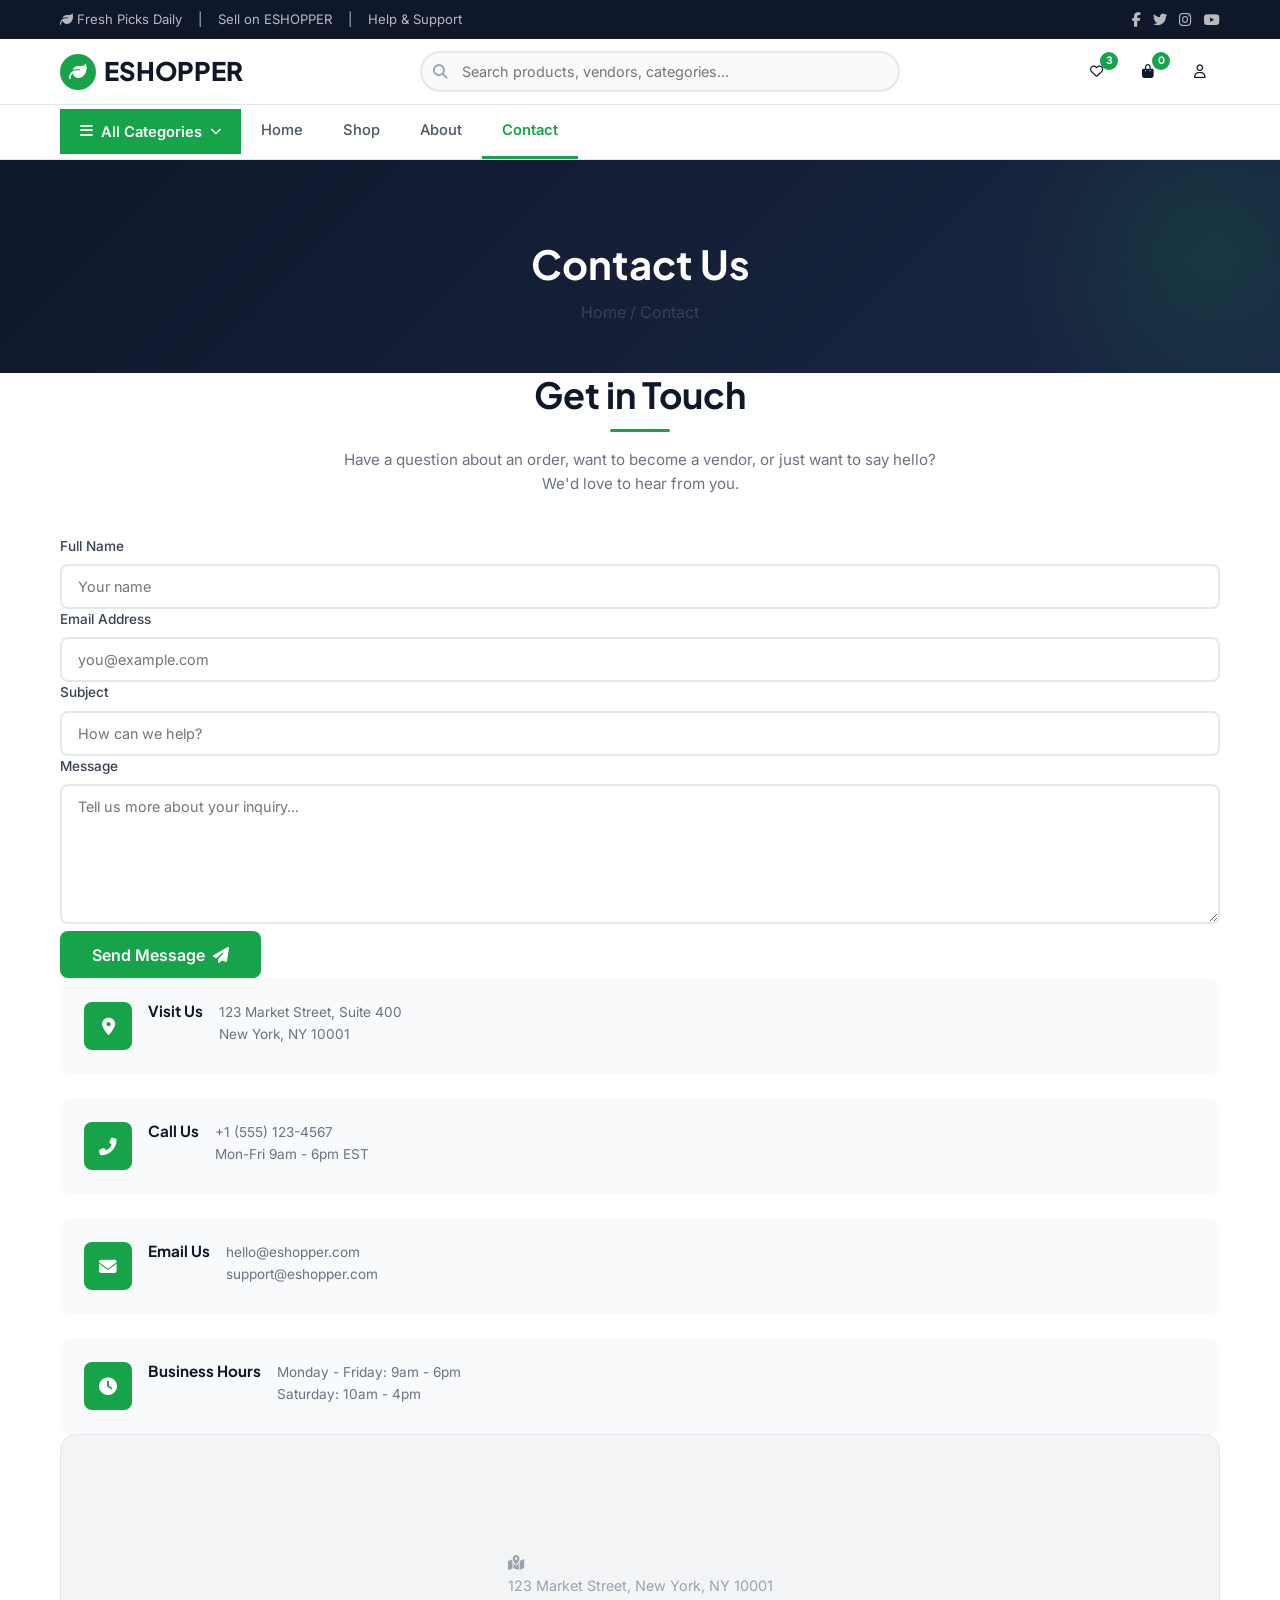
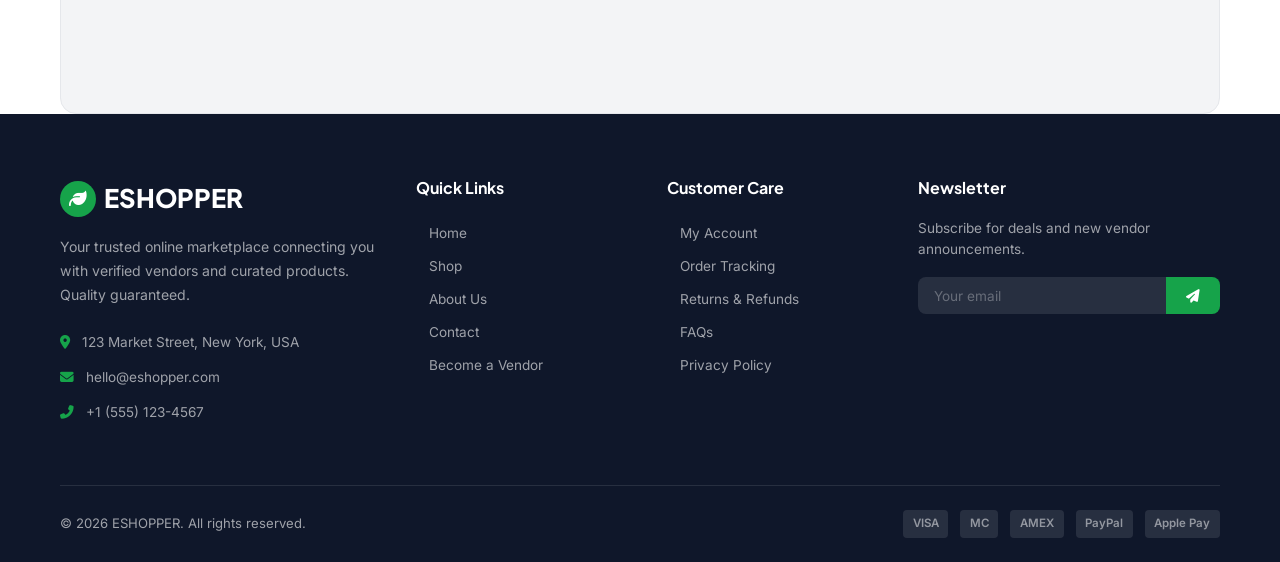
==== contact.html @ 74d59718 "Initial redesign: Online Store Version: v1.0.0 Folder: online-store-html-template" ====
<!DOCTYPE html>
<html lang="en">
<head>
  <meta charset="utf-8">
  <meta name="viewport" content="width=device-width, initial-scale=1.0">
  <title>Contact Us - ESHOPPER</title>
  <meta name="description" content="Get in touch with ESHOPPER. We're here to help with orders, vendor inquiries, and support.">
  <link rel="preconnect" href="https://fonts.googleapis.com">
  <link rel="preconnect" href="https://fonts.gstatic.com" crossorigin>
  <link href="https://fonts.googleapis.com/css2?family=Inter:wght@400;500;600;700&family=Plus+Jakarta+Sans:wght@500;600;700;800&display=swap" rel="stylesheet">
  <link rel="stylesheet" href="https://cdnjs.cloudflare.com/ajax/libs/font-awesome/6.5.1/css/all.min.css">
  <link rel="stylesheet" href="assets/css/style.css">
</head>
<body>

  <!-- Topbar -->
  <div class="topbar">
    <div class="container">
      <div class="topbar-inner">
        <div class="topbar-links">
          <a href="#"><i class="fas fa-leaf"></i> Fresh Picks Daily</a>
          <span>|</span>
          <a href="#">Sell on ESHOPPER</a>
          <span>|</span>
          <a href="#">Help & Support</a>
        </div>
        <div class="topbar-social">
          <a href="#"><i class="fab fa-facebook-f"></i></a>
          <a href="#"><i class="fab fa-twitter"></i></a>
          <a href="#"><i class="fab fa-instagram"></i></a>
          <a href="#"><i class="fab fa-youtube"></i></a>
        </div>
      </div>
    </div>
  </div>

  <!-- Header -->
  <header class="header" id="header">
    <div class="container">
      <div class="header-inner">
        <a href="index.html" class="logo">
          <span class="logo-leaf"><i class="fas fa-leaf"></i></span>
          ESHOPPER
        </a>
        <div class="search-bar">
          <i class="fas fa-search search-icon"></i>
          <input type="text" placeholder="Search products, vendors, categories...">
        </div>
        <div class="header-actions">
          <button class="header-action-btn" aria-label="Wishlist">
            <i class="far fa-heart"></i>
            <span class="count">3</span>
          </button>
          <button class="header-action-btn" aria-label="Cart" data-add>
            <i class="fas fa-shopping-bag"></i>
            <span class="count">0</span>
          </button>
          <button class="header-action-btn" aria-label="Account">
            <i class="far fa-user"></i>
          </button>
          <button class="burger" id="burger" aria-label="Toggle menu">
            <span></span><span></span><span></span>
          </button>
        </div>
      </div>
    </div>
  </header>

  <!-- Navigation -->
  <nav class="navbar" id="navbar">
    <div class="container">
      <div class="navbar-inner">
        <div class="categories-dropdown" id="categoriesDropdown">
          <button class="categories-trigger" id="catTrigger">
            <i class="fas fa-bars"></i> All Categories <i class="fas fa-chevron-down" style="font-size:0.7rem"></i>
          </button>
          <div class="categories-menu" id="catMenu">
            <a href="shop.html"><i class="fas fa-tshirt"></i> Fashion & Apparel</a>
            <a href="shop.html"><i class="fas fa-laptop"></i> Electronics</a>
            <a href="shop.html"><i class="fas fa-couch"></i> Home & Living</a>
            <a href="shop.html"><i class="fas fa-spa"></i> Beauty & Wellness</a>
            <a href="shop.html"><i class="fas fa-dumbbell"></i> Sports & Outdoors</a>
            <a href="shop.html"><i class="fas fa-baby"></i> Kids & Baby</a>
          </div>
        </div>
        <div class="nav-links" id="navLinks">
          <a href="index.html">Home</a>
          <a href="shop.html">Shop</a>
          <a href="about.html">About</a>
          <a href="contact.html" class="active">Contact</a>
        </div>
      </div>
    </div>
  </nav>
  <div class="nav-overlay" id="navOverlay"></div>

  <!-- Page Header -->
  <section class="page-header">
    <div class="container">
      <h1 class="page-header-title reveal">Contact Us</h1>
      <div class="page-header-breadcrumb">
        <a href="index.html">Home</a> <span>/</span> Contact
      </div>
    </div>
  </section>

  <!-- Contact Content -->
  <section class="section">
    <div class="container">
      <h2 class="section-title reveal">Get in Touch</h2>
      <p class="section-subtitle reveal">Have a question about an order, want to become a vendor, or just want to say hello? We'd love to hear from you.</p>

      <div class="contact-layout">
        <!-- Contact Form -->
        <div class="contact-form-wrap reveal">
          <form class="contact-form" data-form>
            <div class="contact-form-row">
              <div class="contact-field">
                <label for="contact-name">Full Name</label>
                <input type="text" id="contact-name" name="name" placeholder="Your name" required>
              </div>
              <div class="contact-field">
                <label for="contact-email">Email Address</label>
                <input type="email" id="contact-email" name="email" placeholder="you@example.com" required>
              </div>
            </div>
            <div class="contact-field">
              <label for="contact-subject">Subject</label>
              <input type="text" id="contact-subject" name="subject" placeholder="How can we help?" required>
            </div>
            <div class="contact-field">
              <label for="contact-message">Message</label>
              <textarea id="contact-message" name="message" rows="6" placeholder="Tell us more about your inquiry..." required></textarea>
            </div>
            <button type="submit" class="btn btn-primary btn-lg">Send Message <i class="fas fa-paper-plane"></i></button>
          </form>
        </div>

        <!-- Contact Info Cards -->
        <div class="contact-info reveal">
          <div class="contact-info-card">
            <div class="contact-info-icon"><i class="fas fa-map-marker-alt"></i></div>
            <h4>Visit Us</h4>
            <p>123 Market Street, Suite 400<br>New York, NY 10001</p>
          </div>
          <div class="contact-info-card">
            <div class="contact-info-icon"><i class="fas fa-phone-alt"></i></div>
            <h4>Call Us</h4>
            <p>+1 (555) 123-4567<br>Mon-Fri 9am - 6pm EST</p>
          </div>
          <div class="contact-info-card">
            <div class="contact-info-icon"><i class="fas fa-envelope"></i></div>
            <h4>Email Us</h4>
            <p>hello@eshopper.com<br>support@eshopper.com</p>
          </div>
          <div class="contact-info-card">
            <div class="contact-info-icon"><i class="fas fa-clock"></i></div>
            <h4>Business Hours</h4>
            <p>Monday - Friday: 9am - 6pm<br>Saturday: 10am - 4pm</p>
          </div>
        </div>
      </div>

      <!-- Map Placeholder -->
      <div class="contact-map reveal">
        <div class="contact-map-placeholder">
          <i class="fas fa-map-marked-alt"></i>
          <p>123 Market Street, New York, NY 10001</p>
        </div>
      </div>
    </div>
  </section>

  <!-- Footer -->
  <footer class="footer">
    <div class="container">
      <div class="footer-grid">
        <div class="footer-brand">
          <a href="index.html" class="logo">
            <span class="logo-leaf"><i class="fas fa-leaf"></i></span>
            ESHOPPER
          </a>
          <p>Your trusted online marketplace connecting you with verified vendors and curated products. Quality guaranteed.</p>
          <div class="footer-contact">
            <p><i class="fas fa-map-marker-alt"></i> 123 Market Street, New York, USA</p>
            <p><i class="fas fa-envelope"></i> hello@eshopper.com</p>
            <p><i class="fas fa-phone-alt"></i> +1 (555) 123-4567</p>
          </div>
        </div>
        <div>
          <h4>Quick Links</h4>
          <div class="footer-links">
            <a href="index.html">Home</a>
            <a href="shop.html">Shop</a>
            <a href="about.html">About Us</a>
            <a href="contact.html">Contact</a>
            <a href="#">Become a Vendor</a>
          </div>
        </div>
        <div>
          <h4>Customer Care</h4>
          <div class="footer-links">
            <a href="#">My Account</a>
            <a href="#">Order Tracking</a>
            <a href="#">Returns & Refunds</a>
            <a href="#">FAQs</a>
            <a href="#">Privacy Policy</a>
          </div>
        </div>
        <div>
          <h4>Newsletter</h4>
          <p style="font-size:0.85rem; margin-bottom:1rem">Subscribe for deals and new vendor announcements.</p>
          <form class="footer-newsletter-form" data-form>
            <input type="email" placeholder="Your email" required>
            <button type="submit"><i class="fas fa-paper-plane"></i></button>
          </form>
        </div>
      </div>
      <div class="footer-bottom">
        <p>&copy; <span data-year></span> ESHOPPER. All rights reserved.</p>
        <div class="footer-payments">
          <span>VISA</span>
          <span>MC</span>
          <span>AMEX</span>
          <span>PayPal</span>
          <span>Apple Pay</span>
        </div>
      </div>
    </div>
  </footer>

  <!-- Back to Top -->
  <button class="back-to-top" id="backToTop" aria-label="Back to top"><i class="fas fa-chevron-up"></i></button>

  <!-- Toast -->
  <div class="toast" id="toast"><span class="toast-icon"><i class="fas fa-check-circle"></i></span> Added to cart!</div>

  <script src="assets/js/main.js"></script>
</body>
</html>
---- assets/css/style.css ----
/* ============================================
   ESHOPPER - Online Marketplace HTML Template
   Design System: Forest Green + Deep Navy
   Fonts: Plus Jakarta Sans + Inter
   ============================================ */

/* --- Custom Properties --- */
:root {
  --green: #16A34A;
  --green-dark: #15803D;
  --green-light: #22C55E;
  --navy: #0F172A;
  --navy-light: #1E293B;
  --cream: #FFFBEB;
  --cream-dark: #FEF3C7;
  --mint: #F0FDF4;
  --mint-dark: #DCFCE7;
  --white: #FFFFFF;
  --gray-50: #F9FAFB;
  --gray-100: #F3F4F6;
  --gray-200: #E5E7EB;
  --gray-300: #D1D5DB;
  --gray-400: #9CA3AF;
  --gray-500: #6B7280;
  --gray-600: #4B5563;
  --gray-700: #374151;
  --gray-800: #1F2937;
  --gray-900: #111827;
  --red: #EF4444;
  --amber: #F59E0B;
  --shadow-sm: 0 1px 2px rgba(0,0,0,0.05);
  --shadow: 0 1px 3px rgba(0,0,0,0.1), 0 1px 2px rgba(0,0,0,0.06);
  --shadow-md: 0 4px 6px -1px rgba(0,0,0,0.1), 0 2px 4px -1px rgba(0,0,0,0.06);
  --shadow-lg: 0 10px 15px -3px rgba(0,0,0,0.1), 0 4px 6px -2px rgba(0,0,0,0.05);
  --shadow-xl: 0 20px 25px -5px rgba(0,0,0,0.1), 0 10px 10px -5px rgba(0,0,0,0.04);
  --radius: 8px;
  --radius-lg: 12px;
  --radius-xl: 16px;
  --transition: 0.25s ease;
  --font-heading: 'Plus Jakarta Sans', sans-serif;
  --font-body: 'Inter', sans-serif;
}

/* --- Reset & Base --- */
*, *::before, *::after { box-sizing: border-box; margin: 0; padding: 0; }
html { scroll-behavior: smooth; }
body {
  font-family: var(--font-body);
  font-size: 16px;
  line-height: 1.6;
  color: var(--gray-700);
  background: var(--white);
  -webkit-font-smoothing: antialiased;
}
img { max-width: 100%; height: auto; display: block; }
a { text-decoration: none; color: inherit; transition: color var(--transition); }
ul, ol { list-style: none; }
h1, h2, h3, h4, h5, h6 {
  font-family: var(--font-heading);
  font-weight: 700;
  color: var(--navy);
  line-height: 1.2;
}
button { cursor: pointer; border: none; background: none; font-family: inherit; }
input, textarea, select { font-family: inherit; font-size: inherit; }

/* --- Utility --- */
.container { width: 100%; max-width: 1200px; margin: 0 auto; padding: 0 20px; }
.sr-only { position: absolute; width: 1px; height: 1px; padding: 0; margin: -1px; overflow: hidden; clip: rect(0,0,0,0); border: 0; }
.text-center { text-align: center; }
.text-green { color: var(--green); }
.text-navy { color: var(--navy); }
.text-muted { color: var(--gray-500); }
.bg-cream { background: var(--cream); }
.bg-mint { background: var(--mint); }
.bg-navy { background: var(--navy); }
.mt-1 { margin-top: 0.5rem; }
.mt-2 { margin-top: 1rem; }
.mt-3 { margin-top: 1.5rem; }
.mt-4 { margin-top: 2rem; }
.mt-5 { margin-top: 3rem; }
.mb-1 { margin-bottom: 0.5rem; }
.mb-2 { margin-bottom: 1rem; }
.mb-3 { margin-bottom: 1.5rem; }
.mb-4 { margin-bottom: 2rem; }
.mb-5 { margin-bottom: 3rem; }
.hidden { display: none !important; }

/* --- Leaf Motif (decorative) --- */
.leaf-accent::before {
  content: '\2766';
  color: var(--green);
  font-size: 1.2em;
  margin-right: 0.3em;
  opacity: 0.6;
}

/* --- Section Titles --- */
.section-title {
  font-size: clamp(1.5rem, 3vw, 2.25rem);
  text-align: center;
  margin-bottom: 2.5rem;
  position: relative;
}
.section-title::after {
  content: '';
  display: block;
  width: 60px;
  height: 3px;
  background: var(--green);
  margin: 0.75rem auto 0;
  border-radius: 2px;
}
.section-subtitle {
  text-align: center;
  color: var(--gray-500);
  max-width: 600px;
  margin: -1.5rem auto 2.5rem;
  font-size: 0.95rem;
}

/* --- Buttons --- */
.btn {
  display: inline-flex;
  align-items: center;
  justify-content: center;
  gap: 0.5rem;
  padding: 0.65rem 1.5rem;
  font-weight: 600;
  font-size: 0.9rem;
  border-radius: var(--radius);
  transition: all var(--transition);
  white-space: nowrap;
}
.btn-primary {
  background: var(--green);
  color: var(--white);
}
.btn-primary:hover { background: var(--green-dark); transform: translateY(-1px); box-shadow: var(--shadow-md); }
.btn-outline {
  border: 2px solid var(--green);
  color: var(--green);
  background: transparent;
}
.btn-outline:hover { background: var(--green); color: var(--white); }
.btn-dark {
  background: var(--navy);
  color: var(--white);
}
.btn-dark:hover { background: var(--navy-light); }
.btn-sm { padding: 0.4rem 1rem; font-size: 0.8rem; }
.btn-lg { padding: 0.85rem 2rem; font-size: 1rem; }
.btn-block { display: flex; width: 100%; }

/* --- Badge --- */
.badge {
  display: inline-flex;
  align-items: center;
  gap: 0.3rem;
  padding: 0.2rem 0.6rem;
  font-size: 0.7rem;
  font-weight: 700;
  border-radius: 999px;
  text-transform: uppercase;
  letter-spacing: 0.05em;
}
.badge-green { background: var(--mint-dark); color: var(--green-dark); }
.badge-amber { background: #FEF3C7; color: #B45309; }
.badge-verified {
  background: var(--green);
  color: var(--white);
  font-size: 0.65rem;
  padding: 0.15rem 0.5rem;
}
.badge-verified::before { content: '\2713'; margin-right: 0.15em; }

/* --- Topbar --- */
.topbar {
  background: var(--navy);
  color: rgba(255,255,255,0.7);
  font-size: 0.82rem;
  padding: 0.5rem 0;
}
.topbar a { color: rgba(255,255,255,0.7); }
.topbar a:hover { color: var(--green-light); }
.topbar-inner {
  display: flex;
  justify-content: space-between;
  align-items: center;
}
.topbar-links { display: flex; gap: 1rem; align-items: center; }
.topbar-social { display: flex; gap: 0.75rem; }
.topbar-social a { font-size: 0.9rem; }

/* --- Header --- */
.header {
  background: var(--white);
  border-bottom: 1px solid var(--gray-200);
  position: sticky;
  top: 0;
  z-index: 100;
  transition: box-shadow var(--transition);
}
.header.scrolled { box-shadow: var(--shadow-md); }
.header-inner {
  display: flex;
  align-items: center;
  justify-content: space-between;
  padding: 0.75rem 0;
  gap: 1.5rem;
}
.logo {
  display: flex;
  align-items: center;
  gap: 0.5rem;
  font-family: var(--font-heading);
  font-size: 1.6rem;
  font-weight: 800;
  color: var(--navy);
  flex-shrink: 0;
}
.logo-leaf {
  display: inline-flex;
  align-items: center;
  justify-content: center;
  width: 36px;
  height: 36px;
  background: var(--green);
  color: var(--white);
  border-radius: 50%;
  font-size: 1.1rem;
}
.search-bar {
  flex: 1;
  max-width: 480px;
  position: relative;
}
.search-bar input {
  width: 100%;
  padding: 0.6rem 1rem 0.6rem 2.5rem;
  border: 2px solid var(--gray-200);
  border-radius: 999px;
  font-size: 0.9rem;
  background: var(--gray-50);
  transition: border-color var(--transition), box-shadow var(--transition);
}
.search-bar input:focus {
  outline: none;
  border-color: var(--green);
  box-shadow: 0 0 0 3px rgba(22,163,74,0.15);
  background: var(--white);
}
.search-bar .search-icon {
  position: absolute;
  left: 0.85rem;
  top: 50%;
  transform: translateY(-50%);
  color: var(--gray-400);
  font-size: 0.9rem;
}
.header-actions {
  display: flex;
  align-items: center;
  gap: 0.75rem;
}
.header-action-btn {
  position: relative;
  display: flex;
  align-items: center;
  justify-content: center;
  width: 40px;
  height: 40px;
  border-radius: 50%;
  color: var(--navy);
  transition: all var(--transition);
}
.header-action-btn:hover { background: var(--mint); color: var(--green); }
.header-action-btn .count {
  position: absolute;
  top: 0;
  right: -2px;
  background: var(--green);
  color: var(--white);
  font-size: 0.65rem;
  font-weight: 700;
  width: 18px;
  height: 18px;
  border-radius: 50%;
  display: flex;
  align-items: center;
  justify-content: center;
}

/* --- Navigation --- */
.navbar {
  background: var(--white);
  border-bottom: 1px solid var(--gray-200);
}
.navbar-inner {
  display: flex;
  align-items: center;
  gap: 0;
}
.nav-links {
  display: flex;
  align-items: center;
  gap: 0;
}
.nav-links a {
  display: block;
  padding: 0.85rem 1.25rem;
  font-weight: 500;
  font-size: 0.92rem;
  color: var(--gray-600);
  border-bottom: 3px solid transparent;
  transition: all var(--transition);
}
.nav-links a:hover { color: var(--green); }
.nav-links a.active {
  color: var(--green);
  border-bottom-color: var(--green);
  font-weight: 600;
}
.categories-dropdown {
  position: relative;
}
.categories-trigger {
  display: flex;
  align-items: center;
  gap: 0.5rem;
  padding: 0.85rem 1.25rem;
  background: var(--green);
  color: var(--white);
  font-weight: 600;
  font-size: 0.92rem;
  cursor: pointer;
  transition: background var(--transition);
  border: none;
}
.categories-trigger:hover { background: var(--green-dark); }
.categories-trigger svg { transition: transform var(--transition); }
.categories-menu {
  position: absolute;
  top: 100%;
  left: 0;
  width: 240px;
  background: var(--white);
  border: 1px solid var(--gray-200);
  border-radius: 0 0 var(--radius-lg) var(--radius-lg);
  box-shadow: var(--shadow-lg);
  z-index: 50;
  display: none;
}
.categories-menu.open { display: block; }
.categories-menu a {
  display: flex;
  align-items: center;
  gap: 0.75rem;
  padding: 0.7rem 1rem;
  font-size: 0.88rem;
  color: var(--gray-700);
  transition: all var(--transition);
}
.categories-menu a:hover { background: var(--mint); color: var(--green); }
.categories-menu a .cat-count {
  margin-left: auto;
  font-size: 0.75rem;
  color: var(--gray-400);
}

/* --- Burger Menu --- */
.burger {
  display: none;
  flex-direction: column;
  gap: 5px;
  cursor: pointer;
  padding: 0.5rem;
}
.burger span {
  display: block;
  width: 24px;
  height: 2px;
  background: var(--navy);
  transition: all var(--transition);
  border-radius: 2px;
}
.burger.open span:nth-child(1) { transform: rotate(45deg) translate(5px, 5px); }
.burger.open span:nth-child(2) { opacity: 0; }
.burger.open span:nth-child(3) { transform: rotate(-45deg) translate(5px, -5px); }

/* --- Hero --- */
.hero {
  position: relative;
  background: linear-gradient(135deg, var(--navy) 0%, #1a2744 100%);
  overflow: hidden;
  min-height: 520px;
  display: flex;
  align-items: center;
}
.hero-bg {
  position: absolute;
  inset: 0;
  z-index: 0;
}
.hero-bg img {
  width: 100%;
  height: 100%;
  object-fit: cover;
  opacity: 0.3;
}
.hero-overlay {
  position: absolute;
  inset: 0;
  background: linear-gradient(135deg, rgba(15,23,42,0.85) 0%, rgba(22,163,74,0.2) 100%);
  z-index: 1;
}
.hero-content {
  position: relative;
  z-index: 2;
  padding: 4rem 0;
}
.hero-grid {
  display: grid;
  grid-template-columns: 1fr 1fr;
  gap: 3rem;
  align-items: center;
}
.hero-text h1 {
  font-size: clamp(2rem, 4vw, 3.2rem);
  color: var(--white);
  margin-bottom: 1rem;
  line-height: 1.1;
}
.hero-text h1 span { color: var(--green-light); }
.hero-text p {
  color: rgba(255,255,255,0.75);
  font-size: 1.05rem;
  margin-bottom: 1.75rem;
  max-width: 480px;
}
.hero-buttons { display: flex; gap: 1rem; flex-wrap: wrap; }
.hero-stats {
  display: flex;
  gap: 2.5rem;
  margin-top: 2rem;
}
.hero-stat {
  text-align: center;
}
.hero-stat .num {
  font-family: var(--font-heading);
  font-size: 1.75rem;
  font-weight: 800;
  color: var(--green-light);
}
.hero-stat .label {
  font-size: 0.8rem;
  color: rgba(255,255,255,0.6);
}
.hero-vendors {
  display: grid;
  grid-template-columns: 1fr 1fr;
  gap: 1rem;
}
.hero-vendor-card {
  background: rgba(255,255,255,0.1);
  backdrop-filter: blur(10px);
  border: 1px solid rgba(255,255,255,0.15);
  border-radius: var(--radius-lg);
  padding: 1.25rem;
  display: flex;
  align-items: center;
  gap: 0.75rem;
  transition: all var(--transition);
}
.hero-vendor-card:hover {
  background: rgba(255,255,255,0.18);
  transform: translateY(-2px);
}
.hero-vendor-img {
  width: 52px;
  height: 52px;
  border-radius: 50%;
  object-fit: cover;
  border: 2px solid var(--green);
  flex-shrink: 0;
}
.hero-vendor-info h4 {
  color: var(--white);
  font-size: 0.9rem;
  margin-bottom: 0.15rem;
}
.hero-vendor-info p {
  color: rgba(255,255,255,0.6);
  font-size: 0.75rem;
}

/* --- Features Bar --- */
.features-bar {
  padding: 2rem 0;
  background: var(--white);
  border-bottom: 1px solid var(--gray-100);
}
.features-grid {
  display: grid;
  grid-template-columns: repeat(4, 1fr);
  gap: 1.5rem;
}
.feature-card {
  display: flex;
  align-items: center;
  gap: 1rem;
  padding: 1rem;
  border-radius: var(--radius-lg);
  transition: all var(--transition);
}
.feature-card:hover { background: var(--mint); }
.feature-icon {
  width: 48px;
  height: 48px;
  border-radius: var(--radius);
  background: var(--mint);
  display: flex;
  align-items: center;
  justify-content: center;
  font-size: 1.2rem;
  color: var(--green);
  flex-shrink: 0;
}
.feature-card:hover .feature-icon { background: var(--green); color: var(--white); }
.feature-card h5 {
  font-size: 0.9rem;
  margin-bottom: 0.15rem;
}
.feature-card p {
  font-size: 0.78rem;
  color: var(--gray-500);
}

/* --- Categories --- */
.categories { padding: 4rem 0; }
.categories-grid {
  display: grid;
  grid-template-columns: repeat(3, 1fr);
  gap: 1.5rem;
}
.cat-card {
  position: relative;
  border-radius: var(--radius-xl);
  overflow: hidden;
  aspect-ratio: 4/3;
  cursor: pointer;
  group: true;
}
.cat-card img {
  width: 100%;
  height: 100%;
  object-fit: cover;
  transition: transform 0.4s ease;
}
.cat-card:hover img { transform: scale(1.08); }
.cat-card-overlay {
  position: absolute;
  inset: 0;
  background: linear-gradient(to top, rgba(15,23,42,0.8) 0%, transparent 60%);
  display: flex;
  flex-direction: column;
  justify-content: flex-end;
  padding: 1.5rem;
  transition: background var(--transition);
}
.cat-card:hover .cat-card-overlay {
  background: linear-gradient(to top, rgba(22,163,74,0.85) 0%, rgba(22,163,74,0.2) 60%);
}
.cat-card-overlay h3 {
  color: var(--white);
  font-size: 1.15rem;
  margin-bottom: 0.25rem;
}
.cat-card-overlay span {
  color: rgba(255,255,255,0.7);
  font-size: 0.82rem;
}

/* --- Product Grid --- */
.products { padding: 4rem 0; background: var(--gray-50); }
.product-grid {
  display: grid;
  grid-template-columns: repeat(4, 1fr);
  gap: 1.5rem;
}
.product-card {
  background: var(--white);
  border-radius: var(--radius-xl);
  overflow: hidden;
  box-shadow: var(--shadow-sm);
  transition: all var(--transition);
  position: relative;
}
.product-card:hover {
  transform: translateY(-4px);
  box-shadow: var(--shadow-lg);
}
.product-img {
  position: relative;
  overflow: hidden;
  aspect-ratio: 1;
}
.product-img img {
  width: 100%;
  height: 100%;
  object-fit: cover;
  transition: transform 0.4s ease;
}
.product-card:hover .product-img img { transform: scale(1.05); }
.product-badges {
  position: absolute;
  top: 0.75rem;
  left: 0.75rem;
  display: flex;
  flex-direction: column;
  gap: 0.4rem;
}
.product-actions {
  position: absolute;
  top: 0.75rem;
  right: 0.75rem;
  display: flex;
  flex-direction: column;
  gap: 0.4rem;
  opacity: 0;
  transform: translateX(8px);
  transition: all var(--transition);
}
.product-card:hover .product-actions { opacity: 1; transform: translateX(0); }
.product-action-btn {
  width: 32px;
  height: 32px;
  background: var(--white);
  border-radius: 50%;
  display: flex;
  align-items: center;
  justify-content: center;
  box-shadow: var(--shadow);
  color: var(--gray-600);
  font-size: 0.8rem;
  transition: all var(--transition);
}
.product-action-btn:hover { background: var(--green); color: var(--white); }
.product-body { padding: 1rem 1.25rem; }
.product-vendor {
  display: flex;
  align-items: center;
  gap: 0.4rem;
  font-size: 0.75rem;
  color: var(--gray-500);
  margin-bottom: 0.35rem;
}
.product-vendor .badge-verified { font-size: 0.6rem; }
.product-body h4 {
  font-size: 0.95rem;
  margin-bottom: 0.4rem;
  white-space: nowrap;
  overflow: hidden;
  text-overflow: ellipsis;
}
.product-price {
  display: flex;
  align-items: baseline;
  gap: 0.5rem;
  margin-bottom: 0.75rem;
}
.product-price .current {
  font-family: var(--font-heading);
  font-size: 1.15rem;
  font-weight: 700;
  color: var(--green);
}
.product-price .original {
  font-size: 0.85rem;
  color: var(--gray-400);
  text-decoration: line-through;
}
.product-rating {
  display: flex;
  align-items: center;
  gap: 0.3rem;
  font-size: 0.78rem;
  color: var(--amber);
  margin-bottom: 0.75rem;
}
.product-rating span { color: var(--gray-500); }
.product-footer {
  display: flex;
  align-items: center;
  gap: 0.5rem;
  padding: 0.75rem 1.25rem;
  border-top: 1px solid var(--gray-100);
}
.product-footer .btn { flex: 1; font-size: 0.8rem; padding: 0.5rem 0.75rem; }
.product-compare {
  position: absolute;
  bottom: 0.75rem;
  left: 1.25rem;
}
.product-compare label {
  display: flex;
  align-items: center;
  gap: 0.35rem;
  font-size: 0.75rem;
  color: var(--gray-500);
  cursor: pointer;
}
.product-compare input[type="checkbox"] {
  accent-color: var(--green);
  width: 14px;
  height: 14px;
}

/* --- Offers --- */
.offers { padding: 4rem 0; }
.offers-grid {
  display: grid;
  grid-template-columns: 1fr 1fr;
  gap: 1.5rem;
}
.offer-card {
  position: relative;
  border-radius: var(--radius-xl);
  overflow: hidden;
  min-height: 280px;
  display: flex;
  align-items: center;
  cursor: pointer;
}
.offer-card img {
  position: absolute;
  inset: 0;
  width: 100%;
  height: 100%;
  object-fit: cover;
  transition: transform 0.5s ease;
}
.offer-card:hover img { transform: scale(1.05); }
.offer-card .offer-content {
  position: relative;
  z-index: 2;
  padding: 2.5rem;
}
.offer-card.dark { background: var(--navy); }
.offer-card.dark img { opacity: 0.25; }
.offer-card.green { background: var(--green); }
.offer-card.green img { opacity: 0.2; }
.offer-content .offer-tag {
  display: inline-block;
  padding: 0.3rem 0.75rem;
  background: rgba(255,255,255,0.2);
  color: var(--white);
  border-radius: 999px;
  font-size: 0.78rem;
  font-weight: 600;
  margin-bottom: 0.75rem;
}
.offer-content h3 {
  color: var(--white);
  font-size: 1.5rem;
  margin-bottom: 0.5rem;
}
.offer-content p {
  color: rgba(255,255,255,0.8);
  font-size: 0.9rem;
  margin-bottom: 1rem;
}

/* --- Vendors --- */
.vendors { padding: 4rem 0; background: var(--cream); }
.vendors-grid {
  display: grid;
  grid-template-columns: repeat(4, 1fr);
  gap: 1.5rem;
}
.vendor-card {
  background: var(--white);
  border-radius: var(--radius-xl);
  padding: 1.5rem;
  text-align: center;
  box-shadow: var(--shadow-sm);
  transition: all var(--transition);
}
.vendor-card:hover { transform: translateY(-4px); box-shadow: var(--shadow-lg); }
.vendor-img {
  width: 80px;
  height: 80px;
  border-radius: 50%;
  object-fit: cover;
  margin: 0 auto 1rem;
  border: 3px solid var(--mint-dark);
}
.vendor-card h4 { font-size: 1rem; margin-bottom: 0.25rem; }
.vendor-card .vendor-location {
  font-size: 0.8rem;
  color: var(--gray-500);
  margin-bottom: 0.75rem;
}
.vendor-card .vendor-rating {
  display: flex;
  align-items: center;
  justify-content: center;
  gap: 0.3rem;
  font-size: 0.82rem;
  color: var(--amber);
  margin-bottom: 0.75rem;
}
.vendor-card .vendor-rating span { color: var(--gray-500); }
.vendor-products-count {
  font-size: 0.78rem;
  color: var(--green);
  font-weight: 600;
}

/* --- Testimonials --- */
.testimonials { padding: 4rem 0; }
.testimonials-grid {
  display: grid;
  grid-template-columns: repeat(3, 1fr);
  gap: 1.5rem;
}
.testimonial-card {
  background: var(--white);
  border-radius: var(--radius-xl);
  padding: 2rem;
  box-shadow: var(--shadow-sm);
  border: 1px solid var(--gray-100);
  position: relative;
}
.testimonial-card::before {
  content: '\201C';
  position: absolute;
  top: 1rem;
  right: 1.5rem;
  font-size: 4rem;
  color: var(--mint-dark);
  font-family: Georgia, serif;
  line-height: 1;
}
.testimonial-stars {
  display: flex;
  gap: 0.15rem;
  margin-bottom: 1rem;
  color: var(--amber);
  font-size: 0.85rem;
}
.testimonial-card p {
  font-size: 0.9rem;
  color: var(--gray-600);
  margin-bottom: 1.25rem;
  font-style: italic;
  line-height: 1.7;
}
.testimonial-author {
  display: flex;
  align-items: center;
  gap: 0.75rem;
}
.testimonial-author img {
  width: 44px;
  height: 44px;
  border-radius: 50%;
  object-fit: cover;
}
.testimonial-author h5 { font-size: 0.88rem; margin-bottom: 0.1rem; }
.testimonial-author span { font-size: 0.78rem; color: var(--gray-500); }

/* --- Newsletter --- */
.newsletter {
  background: var(--navy);
  padding: 4rem 0;
}
.newsletter-inner {
  max-width: 600px;
  margin: 0 auto;
  text-align: center;
}
.newsletter h2 {
  color: var(--white);
  margin-bottom: 0.5rem;
}
.newsletter p {
  color: rgba(255,255,255,0.6);
  margin-bottom: 2rem;
}
.newsletter-form {
  display: flex;
  gap: 0;
  border-radius: var(--radius-lg);
  overflow: hidden;
}
.newsletter-form input {
  flex: 1;
  padding: 0.85rem 1.25rem;
  border: none;
  font-size: 0.95rem;
  background: rgba(255,255,255,0.1);
  color: var(--white);
}
.newsletter-form input::placeholder { color: rgba(255,255,255,0.4); }
.newsletter-form input:focus { outline: none; background: rgba(255,255,255,0.15); }
.newsletter-form button {
  padding: 0.85rem 2rem;
  background: var(--green);
  color: var(--white);
  font-weight: 700;
  font-size: 0.9rem;
  transition: background var(--transition);
}
.newsletter-form button:hover { background: var(--green-dark); }

/* --- Page Header (about, shop, contact) --- */
.page-header {
  background: linear-gradient(135deg, var(--navy) 0%, #1a2744 100%);
  padding: 5rem 0 3rem;
  text-align: center;
  position: relative;
  overflow: hidden;
}
.page-header::before {
  content: '';
  position: absolute;
  top: -50%;
  right: -10%;
  width: 400px;
  height: 400px;
  background: radial-gradient(circle, rgba(22,163,74,0.15) 0%, transparent 70%);
  border-radius: 50%;
}
.page-header h1 {
  color: var(--white);
  font-size: clamp(1.8rem, 4vw, 2.5rem);
  margin-bottom: 0.75rem;
  position: relative;
}
.breadcrumbs {
  display: flex;
  justify-content: center;
  gap: 0.5rem;
  font-size: 0.88rem;
  position: relative;
}
.breadcrumbs a { color: rgba(255,255,255,0.6); }
.breadcrumbs a:hover { color: var(--green-light); }
.breadcrumbs .sep { color: rgba(255,255,255,0.3); }
.breadcrumbs .current { color: var(--white); }

/* --- Shop Page --- */
.shop-layout {
  display: grid;
  grid-template-columns: 260px 1fr;
  gap: 2rem;
  padding: 3rem 0;
}
.shop-sidebar { position: sticky; top: 80px; align-self: start; }
.sidebar-section {
  background: var(--white);
  border-radius: var(--radius-lg);
  padding: 1.5rem;
  margin-bottom: 1.5rem;
  box-shadow: var(--shadow-sm);
  border: 1px solid var(--gray-100);
}
.sidebar-section h4 {
  font-size: 0.95rem;
  margin-bottom: 1rem;
  padding-bottom: 0.75rem;
  border-bottom: 1px solid var(--gray-100);
}

/* --- Accordion --- */
.accordion-item { border-bottom: 1px solid var(--gray-100); }
.accordion-header {
  display: flex;
  align-items: center;
  justify-content: space-between;
  width: 100%;
  padding: 0.65rem 0;
  font-size: 0.88rem;
  font-weight: 500;
  color: var(--gray-700);
  cursor: pointer;
  transition: color var(--transition);
}
.accordion-header:hover { color: var(--green); }
.accordion-header .arrow {
  transition: transform var(--transition);
  font-size: 0.7rem;
  color: var(--gray-400);
}
.accordion-header.open .arrow { transform: rotate(180deg); }
.accordion-body {
  max-height: 0;
  overflow: hidden;
  transition: max-height 0.3s ease;
}
.accordion-body.open { max-height: 300px; }
.accordion-body-inner { padding: 0.5rem 0 1rem; }
.filter-option {
  display: flex;
  align-items: center;
  justify-content: space-between;
  padding: 0.4rem 0;
  font-size: 0.85rem;
  color: var(--gray-600);
  cursor: pointer;
}
.filter-option:hover { color: var(--green); }
.filter-option input[type="checkbox"] { accent-color: var(--green); }
.filter-count {
  background: var(--gray-100);
  padding: 0.1rem 0.5rem;
  border-radius: 999px;
  font-size: 0.75rem;
  color: var(--gray-500);
}
.price-range { padding: 0.5rem 0; }
.price-range input[type="range"] {
  width: 100%;
  accent-color: var(--green);
  margin-bottom: 0.5rem;
}
.price-range-labels {
  display: flex;
  justify-content: space-between;
  font-size: 0.8rem;
  color: var(--gray-500);
}

/* --- Shop Toolbar --- */
.shop-toolbar {
  display: flex;
  align-items: center;
  justify-content: space-between;
  padding: 1rem 0;
  margin-bottom: 1rem;
}
.shop-toolbar .result-count { font-size: 0.9rem; color: var(--gray-500); }
.shop-toolbar .result-count strong { color: var(--navy); }
.sort-select {
  padding: 0.5rem 2rem 0.5rem 0.75rem;
  border: 1px solid var(--gray-200);
  border-radius: var(--radius);
  font-size: 0.85rem;
  background: var(--white);
  color: var(--gray-700);
  appearance: none;
  background-image: url("data:image/svg+xml,%3Csvg xmlns='http://www.w3.org/2000/svg' width='12' height='12' viewBox='0 0 12 12'%3E%3Cpath fill='%236B7280' d='M6 8L1 3h10z'/%3E%3C/svg%3E");
  background-repeat: no-repeat;
  background-position: right 0.75rem center;
  cursor: pointer;
}

/* --- Shop Grid (3-col in sidebar context) --- */
.shop-product-grid {
  display: grid;
  grid-template-columns: repeat(3, 1fr);
  gap: 1.5rem;
}

/* --- Pagination --- */
.pagination {
  display: flex;
  justify-content: center;
  gap: 0.5rem;
  margin-top: 2rem;
}
.pagination a, .pagination span {
  display: flex;
  align-items: center;
  justify-content: center;
  min-width: 40px;
  height: 40px;
  padding: 0 0.5rem;
  border-radius: var(--radius);
  font-size: 0.85rem;
  font-weight: 500;
  border: 1px solid var(--gray-200);
  color: var(--gray-600);
  transition: all var(--transition);
}
.pagination a:hover { border-color: var(--green); color: var(--green); }
.pagination .active {
  background: var(--green);
  color: var(--white);
  border-color: var(--green);
}

/* --- About Page --- */
.about-grid {
  display: grid;
  grid-template-columns: 1fr 1fr;
  gap: 3rem;
  align-items: center;
  padding: 4rem 0;
}
.about-img { border-radius: var(--radius-xl); overflow: hidden; }
.about-img img { width: 100%; height: auto; }
.about-text h2 {
  font-size: clamp(1.5rem, 3vw, 2rem);
  margin-bottom: 1rem;
}
.about-text p { margin-bottom: 1rem; color: var(--gray-600); }
.about-features {
  display: grid;
  grid-template-columns: 1fr 1fr;
  gap: 1rem;
  margin-top: 1.5rem;
}
.about-feature {
  display: flex;
  align-items: flex-start;
  gap: 0.75rem;
}
.about-feature-icon {
  width: 40px;
  height: 40px;
  border-radius: var(--radius);
  background: var(--mint);
  display: flex;
  align-items: center;
  justify-content: center;
  color: var(--green);
  flex-shrink: 0;
  font-size: 1rem;
}
.about-feature h5 { font-size: 0.88rem; margin-bottom: 0.15rem; }
.about-feature p { font-size: 0.8rem; margin: 0; }

/* --- Team / Vendors Showcase (about) --- */
.team-grid {
  display: grid;
  grid-template-columns: repeat(4, 1fr);
  gap: 1.5rem;
}
.team-card {
  text-align: center;
  padding: 2rem 1.5rem;
  background: var(--white);
  border-radius: var(--radius-xl);
  box-shadow: var(--shadow-sm);
  border: 1px solid var(--gray-100);
  transition: all var(--transition);
}
.team-card:hover { transform: translateY(-4px); box-shadow: var(--shadow-lg); }
.team-card img {
  width: 90px;
  height: 90px;
  border-radius: 50%;
  object-fit: cover;
  margin: 0 auto 1rem;
  border: 3px solid var(--mint-dark);
}
.team-card h4 { font-size: 1rem; margin-bottom: 0.2rem; }
.team-card .role { font-size: 0.82rem; color: var(--green); font-weight: 500; margin-bottom: 0.5rem; }
.team-card p { font-size: 0.82rem; color: var(--gray-500); }

/* --- Contact Page --- */
.contact-grid {
  display: grid;
  grid-template-columns: 1.2fr 1fr;
  gap: 3rem;
  padding: 4rem 0;
}
.contact-form .form-group { margin-bottom: 1.25rem; }
.contact-form label {
  display: block;
  font-size: 0.85rem;
  font-weight: 500;
  color: var(--gray-700);
  margin-bottom: 0.4rem;
}
.contact-form input,
.contact-form textarea {
  width: 100%;
  padding: 0.75rem 1rem;
  border: 2px solid var(--gray-200);
  border-radius: var(--radius);
  font-size: 0.9rem;
  transition: border-color var(--transition), box-shadow var(--transition);
  background: var(--white);
}
.contact-form input:focus,
.contact-form textarea:focus {
  outline: none;
  border-color: var(--green);
  box-shadow: 0 0 0 3px rgba(22,163,74,0.1);
}
.contact-form textarea { resize: vertical; min-height: 140px; }
.form-ok {
  background: var(--mint);
  color: var(--green-dark);
  padding: 0.75rem 1rem;
  border-radius: var(--radius);
  font-size: 0.88rem;
  font-weight: 500;
  margin-top: 1rem;
  display: none;
}
.form-err {
  background: #FEF2F2;
  color: #B91C1C;
  padding: 0.75rem 1rem;
  border-radius: var(--radius);
  font-size: 0.88rem;
  font-weight: 500;
  margin-top: 1rem;
  display: none;
}
.contact-info { display: flex; flex-direction: column; gap: 1.5rem; }
.contact-info-card {
  padding: 1.5rem;
  background: var(--gray-50);
  border-radius: var(--radius-lg);
  display: flex;
  gap: 1rem;
  align-items: flex-start;
}
.contact-info-icon {
  width: 48px;
  height: 48px;
  border-radius: var(--radius);
  background: var(--green);
  color: var(--white);
  display: flex;
  align-items: center;
  justify-content: center;
  flex-shrink: 0;
  font-size: 1.1rem;
}
.contact-info-card h4 { font-size: 0.95rem; margin-bottom: 0.25rem; }
.contact-info-card p { font-size: 0.85rem; color: var(--gray-500); margin: 0; }
.contact-map {
  border-radius: var(--radius-xl);
  overflow: hidden;
  height: 280px;
  background: var(--gray-100);
  display: flex;
  align-items: center;
  justify-content: center;
  color: var(--gray-400);
  font-size: 0.9rem;
  border: 1px solid var(--gray-200);
}

/* --- Footer --- */
.footer {
  background: var(--navy);
  color: rgba(255,255,255,0.6);
  padding-top: 4rem;
}
.footer-grid {
  display: grid;
  grid-template-columns: 1.5fr 1fr 1fr 1.2fr;
  gap: 2.5rem;
  padding-bottom: 3rem;
}
.footer-brand .logo { color: var(--white); margin-bottom: 1rem; }
.footer-brand p { font-size: 0.88rem; line-height: 1.7; margin-bottom: 1.5rem; }
.footer-contact p {
  display: flex;
  align-items: center;
  gap: 0.75rem;
  font-size: 0.85rem;
  margin-bottom: 0.75rem;
}
.footer-contact i { color: var(--green); }
.footer h4 {
  color: var(--white);
  font-size: 1rem;
  margin-bottom: 1.25rem;
}
.footer-links a {
  display: block;
  padding: 0.35rem 0;
  font-size: 0.85rem;
  color: rgba(255,255,255,0.6);
  transition: all var(--transition);
}
.footer-links a:hover { color: var(--green-light); padding-left: 0.25rem; }
.footer-links a::before {
  content: '\203A';
  margin-right: 0.5rem;
  color: var(--green);
  opacity: 0;
  transition: opacity var(--transition);
}
.footer-links a:hover::before { opacity: 1; }
.footer-newsletter-form {
  display: flex;
  border-radius: var(--radius);
  overflow: hidden;
  margin-top: 0.5rem;
}
.footer-newsletter-form input {
  flex: 1;
  padding: 0.65rem 1rem;
  border: none;
  font-size: 0.85rem;
  background: rgba(255,255,255,0.1);
  color: var(--white);
}
.footer-newsletter-form input::placeholder { color: rgba(255,255,255,0.3); }
.footer-newsletter-form input:focus { outline: none; }
.footer-newsletter-form button {
  padding: 0.65rem 1.25rem;
  background: var(--green);
  color: var(--white);
  font-weight: 600;
  font-size: 0.85rem;
  transition: background var(--transition);
}
.footer-newsletter-form button:hover { background: var(--green-dark); }
.footer-bottom {
  border-top: 1px solid rgba(255,255,255,0.1);
  padding: 1.5rem 0;
  display: flex;
  justify-content: space-between;
  align-items: center;
  font-size: 0.82rem;
}
.footer-bottom a { color: var(--green-light); }
.footer-payments {
  display: flex;
  gap: 0.75rem;
  align-items: center;
}
.footer-payments span {
  background: rgba(255,255,255,0.1);
  padding: 0.3rem 0.6rem;
  border-radius: 4px;
  font-size: 0.72rem;
  font-weight: 600;
  color: rgba(255,255,255,0.5);
}

/* --- Back to Top --- */
.back-to-top {
  position: fixed;
  bottom: 2rem;
  right: 2rem;
  width: 44px;
  height: 44px;
  background: var(--green);
  color: var(--white);
  border-radius: 50%;
  display: flex;
  align-items: center;
  justify-content: center;
  box-shadow: var(--shadow-lg);
  opacity: 0;
  visibility: hidden;
  transition: all var(--transition);
  z-index: 99;
  font-size: 1.1rem;
}
.back-to-top.visible { opacity: 1; visibility: visible; }
.back-to-top:hover { background: var(--green-dark); transform: translateY(-2px); }

/* --- Reveal Animations --- */
.reveal {
  opacity: 0;
  transform: translateY(30px);
  transition: opacity 0.6s ease, transform 0.6s ease;
}
.reveal.visible {
  opacity: 1;
  transform: translateY(0);
}

/* --- Cart Demo Toast --- */
.toast {
  position: fixed;
  bottom: 2rem;
  left: 50%;
  transform: translateX(-50%) translateY(100px);
  background: var(--navy);
  color: var(--white);
  padding: 0.85rem 1.5rem;
  border-radius: var(--radius-lg);
  font-size: 0.88rem;
  font-weight: 500;
  box-shadow: var(--shadow-xl);
  z-index: 1000;
  opacity: 0;
  transition: all 0.35s ease;
  display: flex;
  align-items: center;
  gap: 0.5rem;
}
.toast.show {
  opacity: 1;
  transform: translateX(-50%) translateY(0);
}
.toast .toast-icon { color: var(--green-light); }

/* ============================================
   RESPONSIVE
   ============================================ */

/* --- Tablet (980px) --- */
@media (max-width: 980px) {
  .hero-grid { grid-template-columns: 1fr; text-align: center; }
  .hero-text p { margin-left: auto; margin-right: auto; }
  .hero-buttons { justify-content: center; }
  .hero-stats { justify-content: center; }
  .hero-vendors { grid-template-columns: 1fr 1fr; max-width: 500px; margin: 0 auto; }
  .features-grid { grid-template-columns: repeat(2, 1fr); }
  .categories-grid { grid-template-columns: repeat(2, 1fr); }
  .product-grid { grid-template-columns: repeat(2, 1fr); }
  .shop-product-grid { grid-template-columns: repeat(2, 1fr); }
  .vendors-grid { grid-template-columns: repeat(2, 1fr); }
  .testimonials-grid { grid-template-columns: 1fr; }
  .footer-grid { grid-template-columns: repeat(2, 1fr); }
  .about-grid { grid-template-columns: 1fr; }
  .contact-grid { grid-template-columns: 1fr; }
  .team-grid { grid-template-columns: repeat(2, 1fr); }
  .shop-layout { grid-template-columns: 1fr; }
  .shop-sidebar { position: static; display: grid; grid-template-columns: repeat(3, 1fr); gap: 1rem; }
  .sidebar-section { margin-bottom: 0; }
}

/* --- Mobile (720px) --- */
@media (max-width: 720px) {
  .topbar { display: none; }
  .header-inner { flex-wrap: wrap; gap: 0.75rem; }
  .search-bar { order: 3; max-width: 100%; flex-basis: 100%; }
  .burger { display: flex; }
  .nav-links {
    position: fixed;
    top: 0;
    right: -100%;
    width: 280px;
    height: 100vh;
    background: var(--white);
    flex-direction: column;
    padding: 4rem 1.5rem 2rem;
    box-shadow: var(--shadow-xl);
    z-index: 200;
    transition: right 0.3s ease;
    align-items: stretch;
  }
  .nav-links.open { right: 0; }
  .nav-links a {
    padding: 0.85rem 0;
    border-bottom: 1px solid var(--gray-100);
    border-bottom-width: 1px;
  }
  .navbar { display: none; }
  .navbar.mobile-open { display: block; position: fixed; top: 0; left: 0; right: 0; bottom: 0; z-index: 150; background: rgba(0,0,0,0.5); }
  .nav-overlay {
    display: none;
    position: fixed;
    inset: 0;
    background: rgba(0,0,0,0.4);
    z-index: 199;
  }
  .nav-overlay.open { display: block; }
  .categories-dropdown { display: none; }
  .hero { min-height: 400px; }
  .hero-vendors { grid-template-columns: 1fr; }
  .features-grid { grid-template-columns: 1fr; }
  .categories-grid { grid-template-columns: 1fr; }
  .product-grid { grid-template-columns: 1fr; }
  .shop-product-grid { grid-template-columns: 1fr; }
  .offers-grid { grid-template-columns: 1fr; }
  .vendors-grid { grid-template-columns: repeat(2, 1fr); }
  .testimonials-grid { grid-template-columns: 1fr; }
  .footer-grid { grid-template-columns: 1fr; }
  .team-grid { grid-template-columns: 1fr; }
  .shop-layout { grid-template-columns: 1fr; }
  .shop-sidebar { grid-template-columns: 1fr; }
  .shop-toolbar { flex-direction: column; gap: 0.75rem; align-items: stretch; }
  .about-features { grid-template-columns: 1fr; }
  .newsletter-form { flex-direction: column; }
  .newsletter-form button { width: 100%; }
  .footer-bottom { flex-direction: column; gap: 1rem; text-align: center; }
  .footer-payments { justify-content: center; }
}
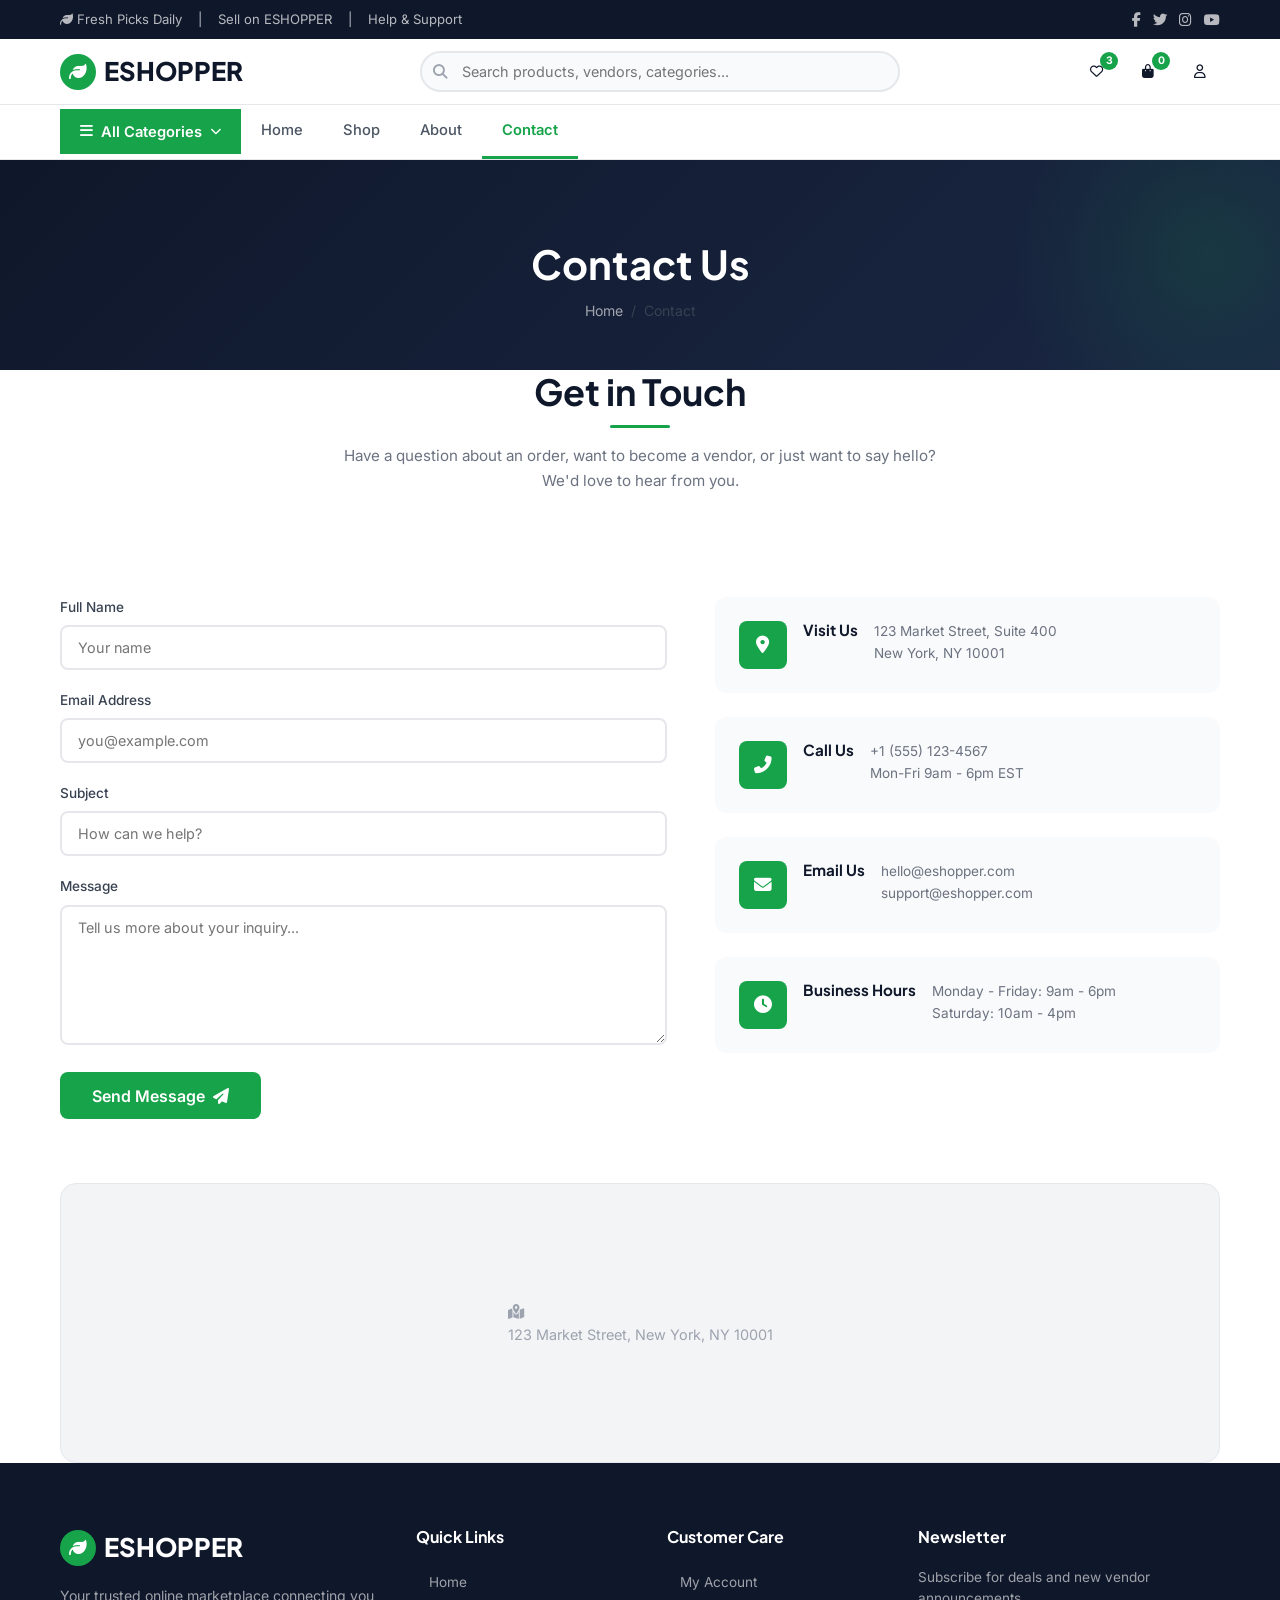
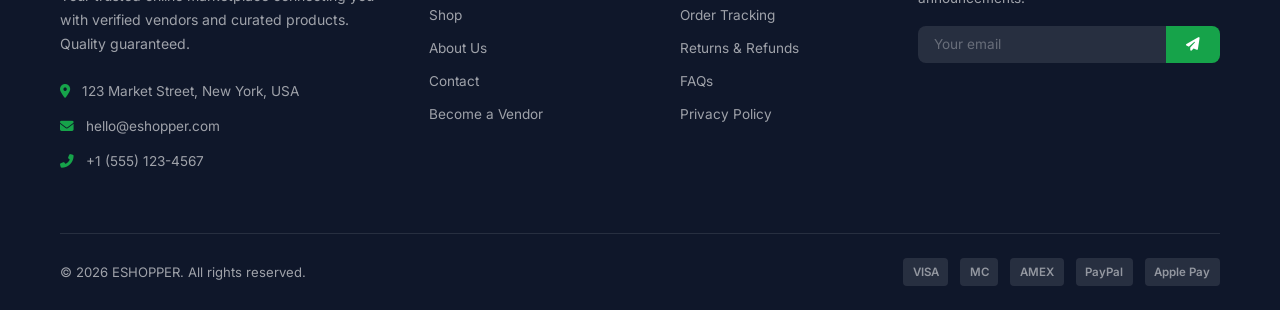
==== commit ed162925: "v1.0.2" ====
--- a/contact.html
+++ b/contact.html
@@ -97,8 +97,8 @@
   <!-- Page Header -->
   <section class="page-header">
     <div class="container">
-      <h1 class="page-header-title reveal">Contact Us</h1>
-      <div class="page-header-breadcrumb">
+      <h1 class="reveal">Contact Us</h1>
+      <div class="breadcrumbs">
         <a href="index.html">Home</a> <span>/</span> Contact
       </div>
     </div>
@@ -110,25 +110,25 @@
       <h2 class="section-title reveal">Get in Touch</h2>
       <p class="section-subtitle reveal">Have a question about an order, want to become a vendor, or just want to say hello? We'd love to hear from you.</p>
 
-      <div class="contact-layout">
+      <div class="contact-grid">
         <!-- Contact Form -->
-        <div class="contact-form-wrap reveal">
+        <div class="contact-form reveal">
           <form class="contact-form" data-form>
             <div class="contact-form-row">
-              <div class="contact-field">
+              <div class="form-group">
                 <label for="contact-name">Full Name</label>
                 <input type="text" id="contact-name" name="name" placeholder="Your name" required>
               </div>
-              <div class="contact-field">
+              <div class="form-group">
                 <label for="contact-email">Email Address</label>
                 <input type="email" id="contact-email" name="email" placeholder="you@example.com" required>
               </div>
             </div>
-            <div class="contact-field">
+            <div class="form-group">
               <label for="contact-subject">Subject</label>
               <input type="text" id="contact-subject" name="subject" placeholder="How can we help?" required>
             </div>
-            <div class="contact-field">
+            <div class="form-group">
               <label for="contact-message">Message</label>
               <textarea id="contact-message" name="message" rows="6" placeholder="Tell us more about your inquiry..." required></textarea>
             </div>
